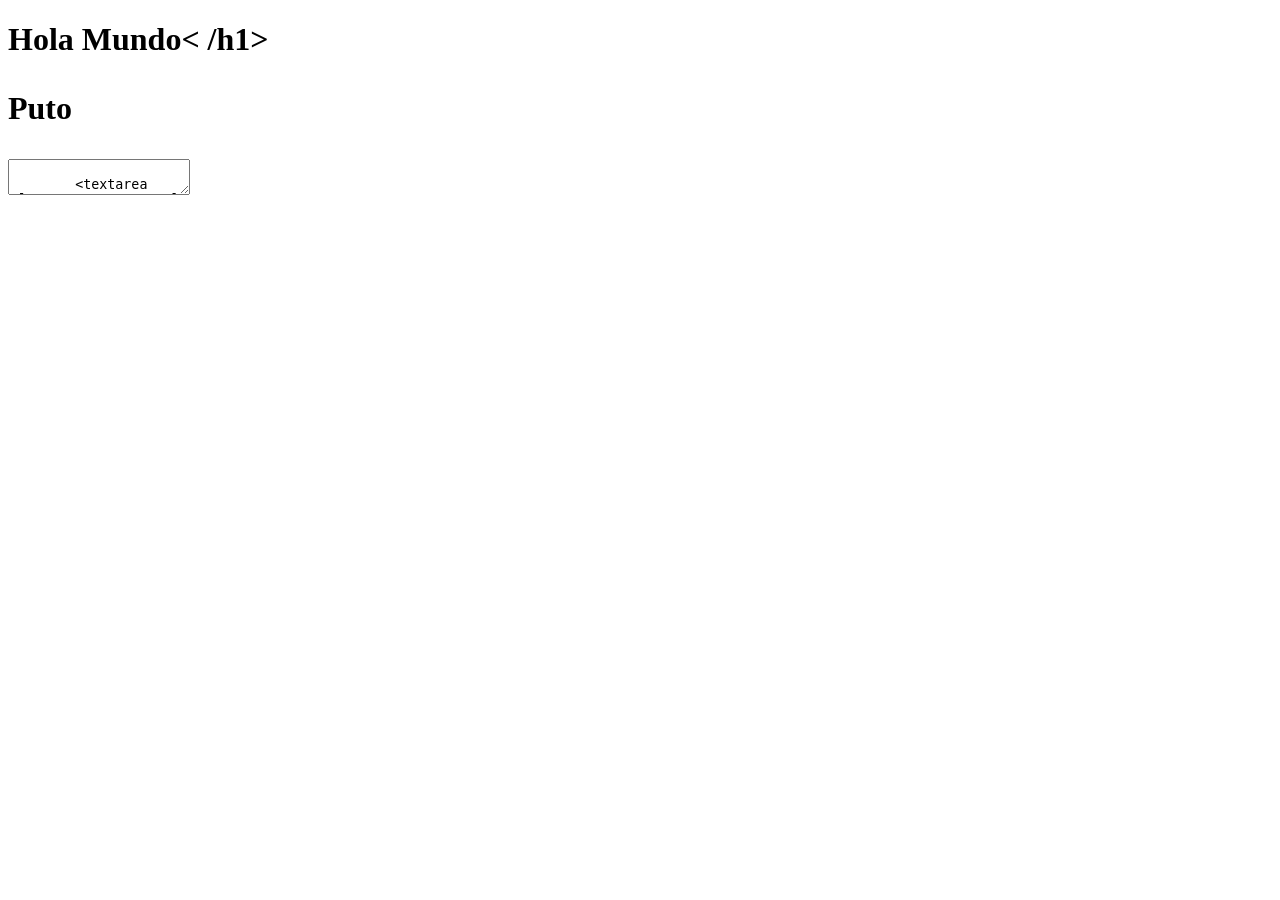
==== index.html @ 656a9cb6 "Update index.html" ====
<!DOCTYPE html>
<html lang="es-PA">
<head>
    <meta charset="UTF-8">
    <meta name="viewport" content="width=device-width, initial-scale=1.0">
    <title>Document</title>
    <link rel="stylesheet" href="style.css">
<body>
    <header class="Contenido_titulo">
    <h1 >Hola Mundo< /h1>
    <p>Puto<p>
    </header>
    <main class="contenido principal">
        <div class="subtitulo">

        </div> 
        <textarea class="Texto_analizar"> 
        <textarea class="Respuesta_analicis">

    </main>

</body>
</html>
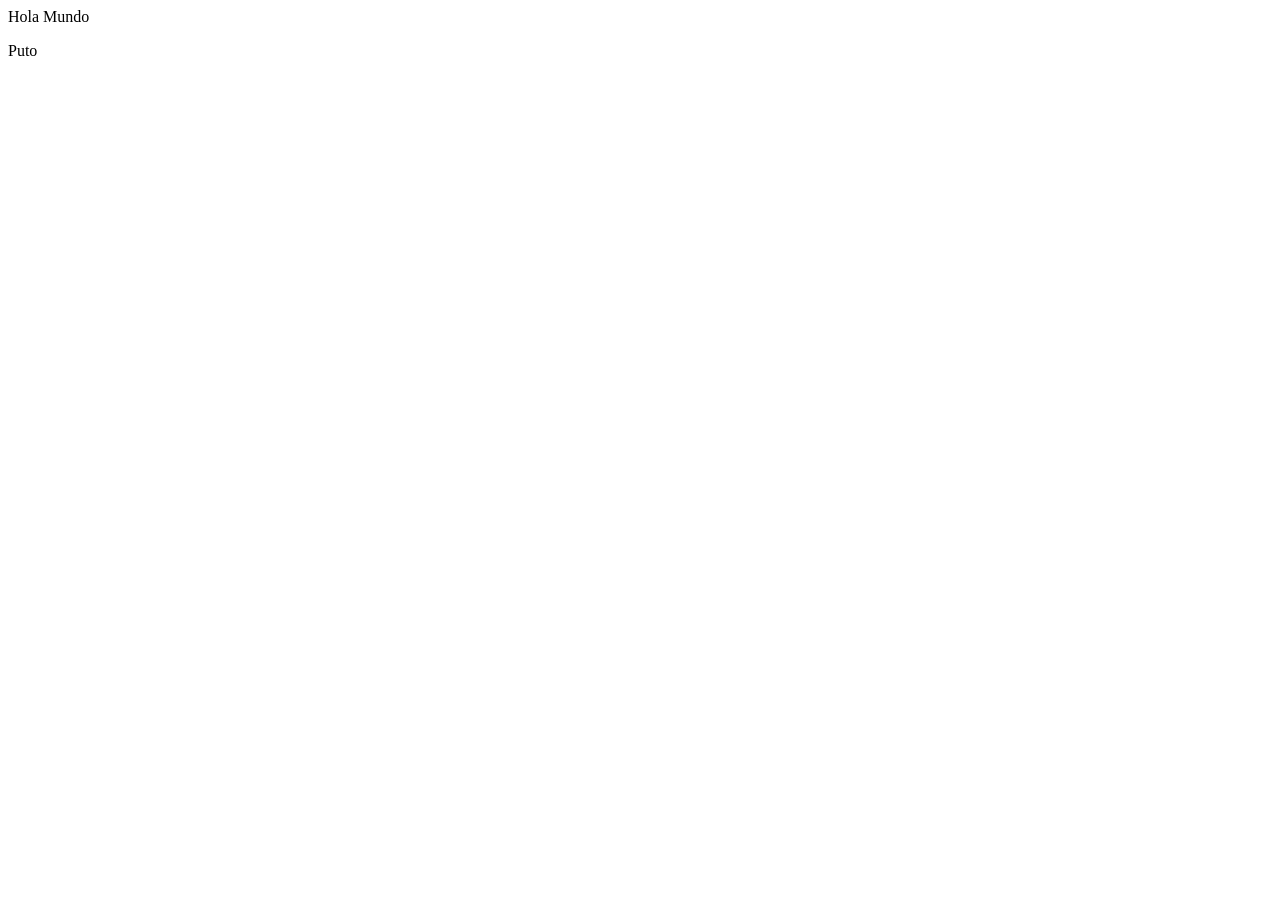
==== commit 3d679358: "Primera version" ====
--- a/index.html
+++ b/index.html
@@ -6,18 +6,7 @@
     <title>Document</title>
     <link rel="stylesheet" href="style.css">
 <body>
-    <header class="Contenido_titulo">
-    <h1 >Hola Mundo< /h1>
+    <h>Hola Mundo</h>
     <p>Puto<p>
-    </header>
-    <main class="contenido principal">
-        <div class="subtitulo">
-
-        </div> 
-        <textarea class="Texto_analizar"> 
-        <textarea class="Respuesta_analicis">
-
-    </main>
-
 </body>
 </html>
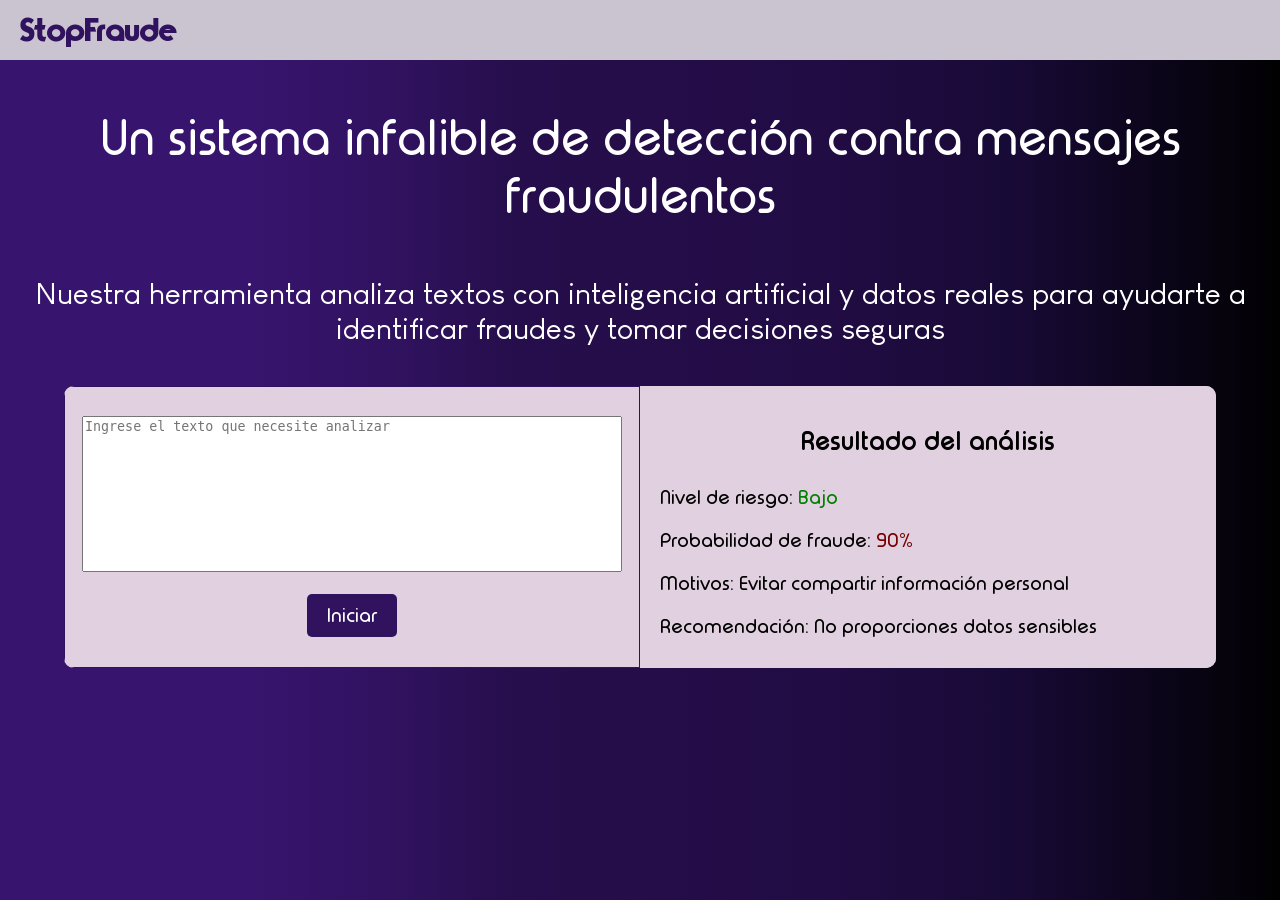
==== commit 2a0acd6f: "Pagina web" ====
--- a/index.html
+++ b/index.html
@@ -3,10 +3,42 @@
 <head>
     <meta charset="UTF-8">
     <meta name="viewport" content="width=device-width, initial-scale=1.0">
-    <title>Document</title>
+    <title>StopFraude</title>
     <link rel="stylesheet" href="style.css">
+</head>
+
 <body>
-    <h>Hola Mundo</h>
-    <p>Puto<p>
+    <div class="barra-superior">
+    <div class="Contenido_titulo">StopFraude</div>
+    </div>
+
+    <header class="mensaje_inicio">
+    <p>Un sistema infalible de detección contra mensajes fraudulentos</p>
+    </header>
+
+
+    <header class="Eslogan">
+    <p>Nuestra herramienta analiza textos con inteligencia artificial y datos reales para ayudarte a identificar fraudes y tomar decisiones seguras</p>
+    </header>
+
+
+
+<div class="cuadro">
+    <div class="izquierda">
+    <textarea id="analisis" name="analisis" rows="10" cols="30" style="width: 100%; resize: none;" placeholder="Ingrese el texto que necesite analizar"></textarea>>
+    <button class="Boton">Iniciar</button>
+    </div>
+
+    
+<div class="derecha">
+    <h2 class="titulo">Resultado del análisis</h2>
+    <div class="nivel">Nivel de riesgo: <span class="bajo">Bajo</span></div>
+    <div class="ProbFraude">Probabilidad de fraude: <span class= "porcentaje">90%</span></div>
+    <div class="Motivos">Motivos: <span class="DescripMotivos">Evitar compartir información personal</span></div>
+    <div class="Recomendacion">Recomendación: <span class="DescripMotivos">No proporciones datos sensibles</span></div>
+    </div>
+
+
+</div>
 </body>
 </html>
--- a/style.css
+++ b/style.css
@@ -0,0 +1,189 @@
+@font-face {
+    font-family: 'TipoGrafTITULO';
+    src: url('/FuentesStopFraude/TypoGraphica_demo.otf');
+    font-size: bold;
+    font-weight: bold;
+}
+
+@font-face {
+    font-family: 'TipoGrafTexto';
+    src: url('/FuentesStopFraude/Typo_Round_Regular_Demo.otf');
+    font-size: bold;
+    font-weight: bold;
+}
+
+@font-face {
+    font-family: 'TipoGrafparrafo';
+    src: url('/FuentesStopFraude/Louis\ George\ Cafe.ttf');
+    font-size: bold;
+    font-weight: bold;
+}
+
+@font-face {
+    font-family: 'TipoGraftitulo2';
+    src: url('/FuentesStopFraude/Typo_Round_Bold_Demo.otf');
+    font-size: bold;
+    font-weight: bold;
+}
+
+body {
+background: linear-gradient(to right,
+    #37146D 20%,
+    #30125F 31%,
+    #260E4C 40%,
+    #220C44 64%,
+    #180A36 79%,
+    #010102 100%
+);
+color: white;
+margin: 0;
+text-align: center;
+padding: 0;
+font-family: 'TipoGrafTITULO';
+font-weight: bold;
+}
+
+    .barra-superior {
+    width: 100%;
+    height: 60px; /* ajustar la altura */
+    background-color: #CAC4D0;
+    display: flex;
+    align-items: center;
+    padding: 0 20px;
+    box-sizing: border-box;
+    }
+
+    .Contenido_titulo {
+    font-weight: bold;
+    font-size: 200%;
+    color: #30125F;
+    }
+
+    .mensaje_inicio{
+    font-family: 'TipoGrafTexto';
+    font-size: 300%;
+    font-weight: bold;
+    margin-top: 50px;
+    }
+
+    .Eslogan{
+    font-family: 'TipoGrafparrafo';
+    font-size: 190%;
+    font-weight: bold;
+    margin-top: 50px;
+    }
+
+.cuadro {
+    background: #ddd;
+    border-radius: 10px;
+    overflow: hidden;
+    width: 90%;             /* ocupa el 90% del ancho del body */
+    max-width: 1200px;      /* opcional: no se pasa de cierto tamaño */
+    margin: 40px auto;      /* centrado horizontal */
+    display: grid;
+    grid-template-columns: 1fr 1fr;
+    box-sizing: border-box;
+}
+
+.izquierda {
+    background: #e0d0e0;
+    display: flex;
+    justify-content: center;
+    flex-direction: column;
+    align-items: center;
+    padding: 20px;
+    text-align: center;
+    border: 1px solid #30125F;
+}
+.Boton {
+    background-color: #30125F;
+    color: white;
+    padding: 10px 20px;
+    border: none;
+    border-radius: 5px;
+    cursor: pointer;
+    font-family: 'TipoGrafTexto';
+    font-size: 1.2rem;
+}
+.Boton:hover {
+    background-color: #663a9b;
+}
+
+.derecha {
+    background: #e0d0e0;
+    display: flex;
+    flex-direction: column;
+    justify-content: center;
+    align-items: center;
+    padding: 20px;
+    text-align: center;
+}
+
+.titulo {
+    display: flex;
+    flex-direction: column;
+    justify-content: flex-start; /* Para que el contenido comience desde arriba */
+    align-items: center;
+    text-align: center;
+    position: relative; /* Para posicionar elementos internos */
+    color: #000000;
+    font-family: "TipoGraftitulo2";
+}
+
+.nivel {
+    font-size: 1.2rem;
+    align-self: flex-start;
+    margin: 10px 0;
+    color: #000000;
+    font-family: "TipoGrafTexto";
+}
+
+.bajo {
+    color: green;
+}
+.ProbFraude{
+    font-size: 1.2rem;
+    align-self: flex-start;
+    margin: 10px 0;
+    color: #000000;
+    font-family: "TipoGrafTexto";
+}
+.porcentaje {
+    font-size: 1.2rem;
+    align-self: flex-start;
+    margin: 10px 0;
+    color: #750101;
+    font-family: "TipoGrafTexto";
+}
+
+.Motivos{
+    font-size: 1.2rem;
+    align-self: flex-start;
+    margin: 10px 0;
+    color: #000000;
+    font-family: "TipoGrafTexto";
+}
+
+.class{
+    font-size: 1.2rem;
+    align-self: flex-start;
+    margin: 10px 0;
+    color: #000000;
+    font-family: "TipoGrafTexto";
+}
+
+.Recomendacion{
+    font-size: 1.2rem;
+    align-self: flex-start;
+    margin: 10px 0;
+    color: #000000;
+    font-family: "TipoGrafTexto";
+}
+
+.DescripMotivos{
+    font-size: 1.2rem;
+    align-self: flex-start;
+    margin: 10px 0;
+    color: #000000;
+    font-family: "TipoGrafTexto";
+}
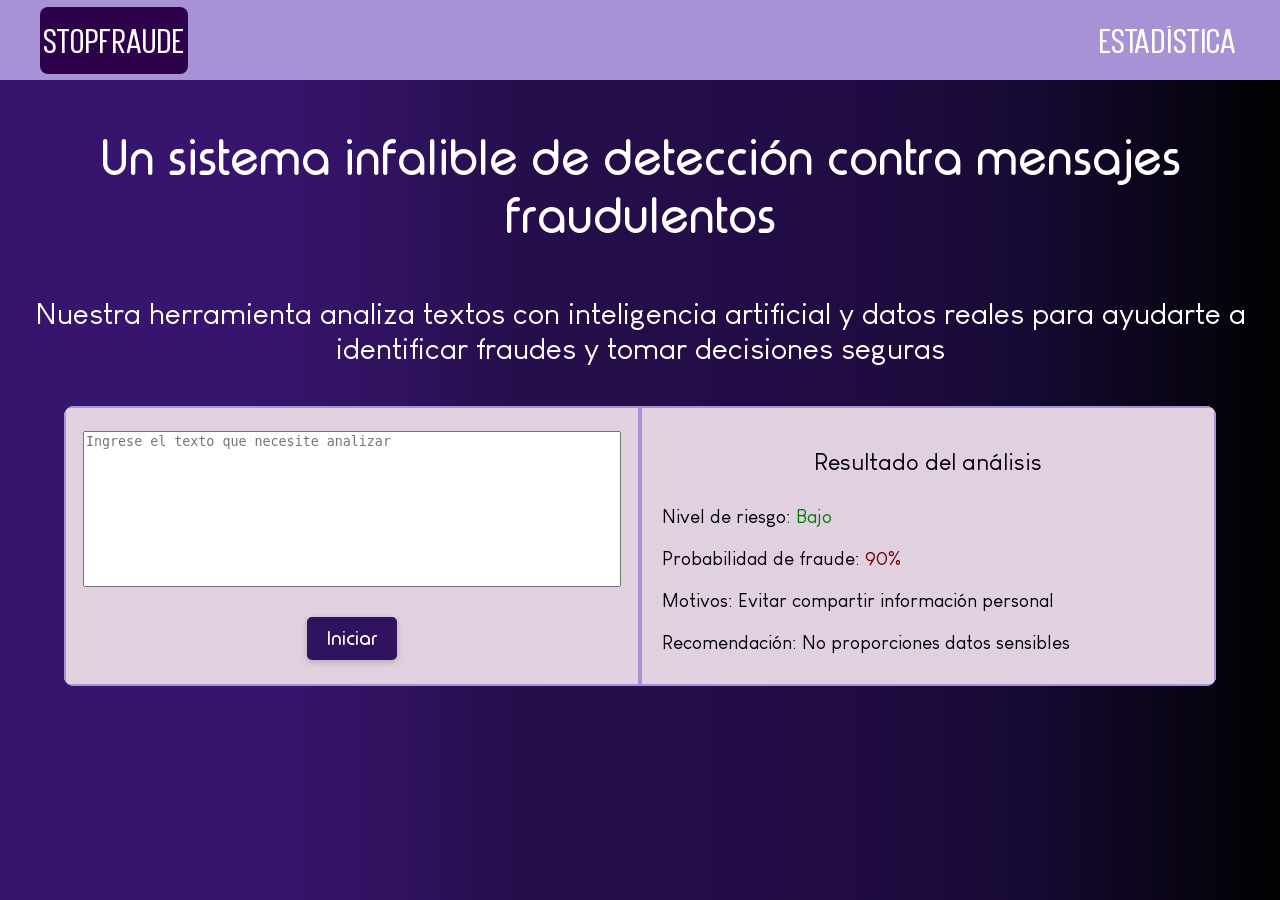
==== commit 9b2fd357: "Fuentes Modificadas" ====
--- a/index.html
+++ b/index.html
@@ -9,7 +9,8 @@
 
 <body>
     <div class="barra-superior">
-    <div class="Contenido_titulo">StopFraude</div>
+    <div class="rectangulo-stopfraude">STOPFRAUDE</div>
+    <button class="texto-estadistica" id="btn-estadistica">ESTADÍSTICA</button>
     </div>
 
     <header class="mensaje_inicio">
@@ -23,11 +24,14 @@
 
 
 
-<div class="cuadro">
-    <div class="izquierda">
-    <textarea id="analisis" name="analisis" rows="10" cols="30" style="width: 100%; resize: none;" placeholder="Ingrese el texto que necesite analizar"></textarea>>
-    <button class="Boton">Iniciar</button>
+    <div class="cuadro">
+<div class="izquierda">
+    <textarea id="analisis" name="analisis" rows="10" cols="30" style="width: 100%; resize: none;" placeholder="Ingrese el texto que necesite analizar"></textarea>
+    
+    <div style="margin-top: 30px;">
+        <button class="Boton" id="btn-analizar">Iniciar</button>
     </div>
+</div>
 
     
 <div class="derecha">
@@ -38,7 +42,6 @@
     <div class="Recomendacion">Recomendación: <span class="DescripMotivos">No proporciones datos sensibles</span></div>
     </div>
 
-
 </div>
 </body>
 </html>
--- a/style.css
+++ b/style.css
@@ -1,6 +1,6 @@
 @font-face {
     font-family: 'TipoGrafTITULO';
-    src: url('/FuentesStopFraude/TypoGraphica_demo.otf');
+    src: url('/FuentesStopFraude/Votrag.ttf');
     font-size: bold;
     font-weight: bold;
 }
@@ -21,43 +21,73 @@
 
 @font-face {
     font-family: 'TipoGraftitulo2';
-    src: url('/FuentesStopFraude/Typo_Round_Bold_Demo.otf');
+    src: url('/FuentesStopFraude/Louis\ George\ Cafe.ttf');
     font-size: bold;
     font-weight: bold;
 }
 
 body {
 background: linear-gradient(to right,
-    #37146D 20%,
-    #30125F 31%,
-    #260E4C 40%,
-    #220C44 64%,
-    #180A36 79%,
-    #010102 100%
-);
-color: white;
-margin: 0;
-text-align: center;
-padding: 0;
-font-family: 'TipoGrafTITULO';
-font-weight: bold;
+        #37146D 20%,
+        #30125F 31%,
+        #260E4C 40%,
+        #220C44 64%,
+        #180A36 79%,
+        #010102 100%
+    );
+    color: white;
+    margin: 0;
+    text-align: center;
+    padding: 0;
+    font-family: 'TipoGrafTITULO';
+    font-weight: bold;
 }
 
     .barra-superior {
-    width: 100%;
-    height: 60px; /* ajustar la altura */
-    background-color: #CAC4D0;
-    display: flex;
-    align-items: center;
-    padding: 0 20px;
+    height: 80px; /* más alto */
+    padding: 0 40px; /* más separación horizontal */
+    align-items: center;
+    display: flex;
+    justify-content: space-between;
+    align-items: center;
+    background-color: #a892d6;
     box-sizing: border-box;
-    }
-
-    .Contenido_titulo {
-    font-weight: bold;
-    font-size: 200%;
-    color: #30125F;
-    }
+}
+
+
+.rectangulo-stopfraude {
+    background-color: #2e014b;
+    color: white;
+    padding: 1px 3px;
+    border-radius: 8px;
+    font-family: 'TipoGrafTITULO';
+    font-size: 50px;
+    font-weight: bold;
+    letter-spacing: 1px;
+}
+
+
+.texto-estadistica {
+    background-color: transparent;      /* Sin fondo inicialmente */
+    color: white;                       /* Texto visible */
+    padding: 1px 3px;
+    border: none;
+    border-radius: 8px;
+    font-family: 'TipoGrafTITULO';
+    font-size: 50px;
+    font-weight: bold;
+    letter-spacing: 1px;
+    cursor: pointer;                    /* Mano al pasar encima */
+    transition: all 0.3s ease-in-out;   /* Suave animación */
+}
+
+
+.texto-estadistica:hover {
+    background-color: #2e014b;
+    box-shadow: 0 4px 6px rgba(0,0,0,0.3);
+    color: white; /* Por si algún color de fondo claro aparece */
+}
+
 
     .mensaje_inicio{
     font-family: 'TipoGrafTexto';
@@ -93,7 +123,9 @@
     align-items: center;
     padding: 20px;
     text-align: center;
-    border: 1px solid #30125F;
+}
+.izquierda, .derecha {
+    border: 2px solid #a892d6;
 }
 .Boton {
     background-color: #30125F;
@@ -104,9 +136,13 @@
     cursor: pointer;
     font-family: 'TipoGrafTexto';
     font-size: 1.2rem;
+    box-shadow: 0 2px 6px rgba(0,0,0,0.2);
+    transition: background-color 0.3s ease;
 }
 .Boton:hover {
     background-color: #663a9b;
+    box-shadow: 0 4px 6px rgba(0,0,0,0.3);
+    color: white; /* Por si algún color de fondo claro aparece */
 }
 
 .derecha {
@@ -128,6 +164,7 @@
     position: relative; /* Para posicionar elementos internos */
     color: #000000;
     font-family: "TipoGraftitulo2";
+    font-weight: bold;
 }
 
 .nivel {
@@ -135,7 +172,7 @@
     align-self: flex-start;
     margin: 10px 0;
     color: #000000;
-    font-family: "TipoGrafTexto";
+    font-family: "TipoGraftitulo2";
 }
 
 .bajo {
@@ -146,14 +183,14 @@
     align-self: flex-start;
     margin: 10px 0;
     color: #000000;
-    font-family: "TipoGrafTexto";
+    font-family: "TipoGraftitulo2";
 }
 .porcentaje {
     font-size: 1.2rem;
     align-self: flex-start;
     margin: 10px 0;
     color: #750101;
-    font-family: "TipoGrafTexto";
+    font-family: "TipoGraftitulo2";
 }
 
 .Motivos{
@@ -161,7 +198,7 @@
     align-self: flex-start;
     margin: 10px 0;
     color: #000000;
-    font-family: "TipoGrafTexto";
+    font-family: "TipoGraftitulo2";
 }
 
 .class{
@@ -169,7 +206,7 @@
     align-self: flex-start;
     margin: 10px 0;
     color: #000000;
-    font-family: "TipoGrafTexto";
+    font-family: "TipoGraftitulo2";
 }
 
 .Recomendacion{
@@ -177,7 +214,7 @@
     align-self: flex-start;
     margin: 10px 0;
     color: #000000;
-    font-family: "TipoGrafTexto";
+    font-family: "TipoGraftitulo2";
 }
 
 .DescripMotivos{
@@ -185,5 +222,5 @@
     align-self: flex-start;
     margin: 10px 0;
     color: #000000;
-    font-family: "TipoGrafTexto";
+    font-family: "TipoGraftitulo2";
 }
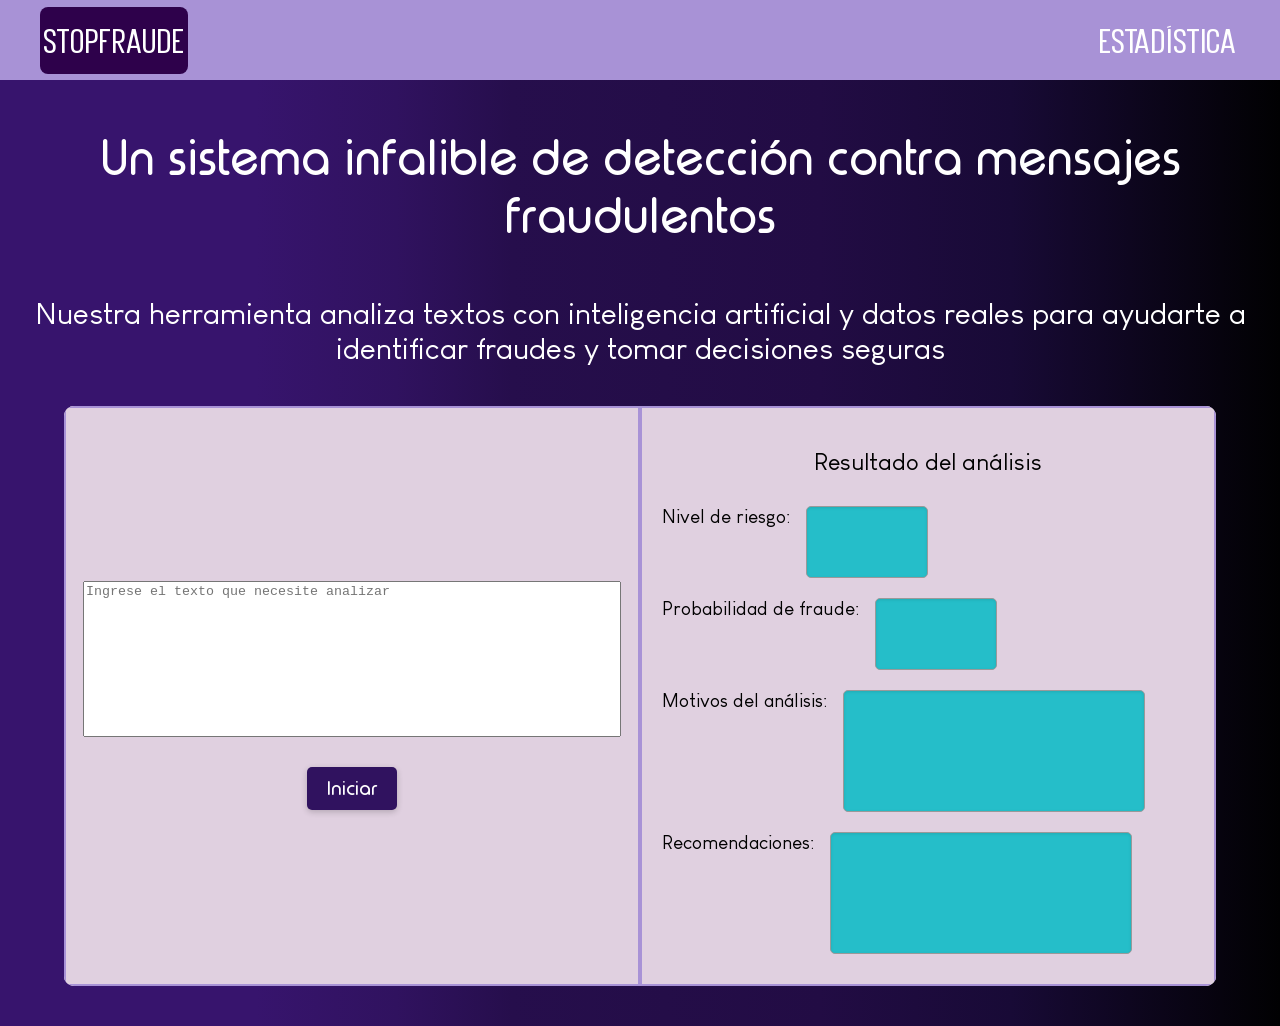
==== commit 3b5b12ff: "Texto editado" ====
--- a/index.html
+++ b/index.html
@@ -10,7 +10,8 @@
 <body>
     <div class="barra-superior">
     <div class="rectangulo-stopfraude">STOPFRAUDE</div>
-    <button class="texto-estadistica" id="btn-estadistica">ESTADÍSTICA</button>
+    <button onclick="window.location.href='estadistica.html'" class="texto-estadistica" id="btn-estadistica">ESTADÍSTICA</button>
+
     </div>
 
     <header class="mensaje_inicio">
@@ -25,7 +26,7 @@
 
 
     <div class="cuadro">
-<div class="izquierda">
+    <div class="izquierda">
     <textarea id="analisis" name="analisis" rows="10" cols="30" style="width: 100%; resize: none;" placeholder="Ingrese el texto que necesite analizar"></textarea>
     
     <div style="margin-top: 30px;">
@@ -34,14 +35,30 @@
 </div>
 
     
-<div class="derecha">
+<div class="derecha" contenteditable="false">
     <h2 class="titulo">Resultado del análisis</h2>
-    <div class="nivel">Nivel de riesgo: <span class="bajo">Bajo</span></div>
-    <div class="ProbFraude">Probabilidad de fraude: <span class= "porcentaje">90%</span></div>
-    <div class="Motivos">Motivos: <span class="DescripMotivos">Evitar compartir información personal</span></div>
-    <div class="Recomendacion">Recomendación: <span class="DescripMotivos">No proporciones datos sensibles</span></div>
+
+    <div class="nivel">
+        <div class="texto-riesgo">Nivel de riesgo:</div>
+        <div class="resultado-riesgo" id="resultado-riesgo"></div>
+    </div>
+    <div class="ProbFraude">
+        <div class="texto-probabilidad">Probabilidad de fraude:</div>
+        <div class="resultado-probabilidad" id="resultado-probabilidad"></div>
+    </div>
+
+    <div class="Motivos">
+        <div class="texto-motivos">Motivos del análisis:</div>
+        <div class="resultado-motivos" id="resultado-motivos"></div>
+    </div>
+
+    <div class="Recomendacion">
+        <div class="texto-recomendacion">Recomendaciones:</div>
+        <div class="resultado-recomendacion" id="resultado-recomendacion"></div>
     </div>
 
 </div>
+
+
 </body>
 </html>
--- a/style.css
+++ b/style.css
@@ -168,59 +168,110 @@
 }
 
 .nivel {
-    font-size: 1.2rem;
-    align-self: flex-start;
-    margin: 10px 0;
-    color: #000000;
-    font-family: "TipoGraftitulo2";
-}
-
-.bajo {
-    color: green;
-}
+    display: flex;
+    flex-direction: row;
+    align-self: flex-start;
+    justify-content: center;
+    gap: 15px;
+    margin: 10px 0;
+    font-size: 1.2rem;
+    font-family: "TipoGraftitulo2";
+    color: #000000;
+}
+
+.texto-riesgo, .texto-probabilidad,
+.texto-motivos, .texto-recomendacion {
+    white-space: nowrap;
+}
+
+.resultado-riesgo, .resultado-probabilidad {
+    width: 100px;
+    height: 50px;
+    background-color: #25bec9;
+    border: 1px solid #999;
+    border-radius: 5px;
+    padding: 10px;
+    color: #000000;
+    overflow-y: auto;
+    box-shadow: inset 0 1px 3px rgba(0,0,0,0.1);
+}
+
+.resultado-motivos,
+.resultado-recomendacion {
+    width: 280px;
+    height: 100px;
+    background-color: #25bec9;
+    border: 1px solid #999;
+    border-radius: 5px;
+    padding: 10px;
+    color: #000000;
+    overflow-y: auto;
+    box-shadow: inset 0 1px 3px rgba(0,0,0,0.1);
+}
+
 .ProbFraude{
-    font-size: 1.2rem;
-    align-self: flex-start;
-    margin: 10px 0;
-    color: #000000;
-    font-family: "TipoGraftitulo2";
-}
-.porcentaje {
-    font-size: 1.2rem;
-    align-self: flex-start;
-    margin: 10px 0;
-    color: #750101;
-    font-family: "TipoGraftitulo2";
-}
+    display: flex;
+    flex-direction: row;
+    align-self: flex-start;
+    justify-content: center;
+    gap: 15px;
+    margin: 10px 0;
+    font-size: 1.2rem;
+    font-family: "TipoGraftitulo2";
+    color: #000000;
+}
+
 
 .Motivos{
-    font-size: 1.2rem;
-    align-self: flex-start;
-    margin: 10px 0;
-    color: #000000;
-    font-family: "TipoGraftitulo2";
-}
-
-.class{
-    font-size: 1.2rem;
-    align-self: flex-start;
-    margin: 10px 0;
-    color: #000000;
-    font-family: "TipoGraftitulo2";
-}
+    display: flex;
+    flex-direction: row;
+    align-self: flex-start;
+    justify-content: center;
+    gap: 15px;
+    margin: 10px 0;
+    font-size: 1.2rem;
+    font-family: "TipoGraftitulo2";
+    color: #000000;
+}
+
 
 .Recomendacion{
-    font-size: 1.2rem;
-    align-self: flex-start;
-    margin: 10px 0;
-    color: #000000;
-    font-family: "TipoGraftitulo2";
-}
-
-.DescripMotivos{
-    font-size: 1.2rem;
-    align-self: flex-start;
-    margin: 10px 0;
-    color: #000000;
-    font-family: "TipoGraftitulo2";
-}+    display: flex;
+    flex-direction: row;
+    align-self: flex-start;
+    justify-content: center;
+    gap: 15px;
+    margin: 10px 0;
+    font-size: 1.2rem;
+    font-family: "TipoGraftitulo2";
+    color: #000000;
+}
+
+
+
+
+
+.Cuadro2 {
+    display: grid;
+    grid-template-columns: repeat(5, 1fr);
+    grid-template-rows: repeat(5, 1fr);
+    gap: 8px;
+}
+    
+.NumMensajes {
+    grid-column: span 2 / span 2;
+    grid-row: span 3 / span 3;
+}
+
+.Porcentaje {
+    grid-column: span 2 / span 2;
+    grid-row: span 3 / span 3;
+    grid-column-start: 4;
+}
+
+.NumPalaDetect {
+    grid-column: span 5 / span 5;
+    grid-row: span 2 / span 2;
+    grid-row-start: 4;
+}
+        
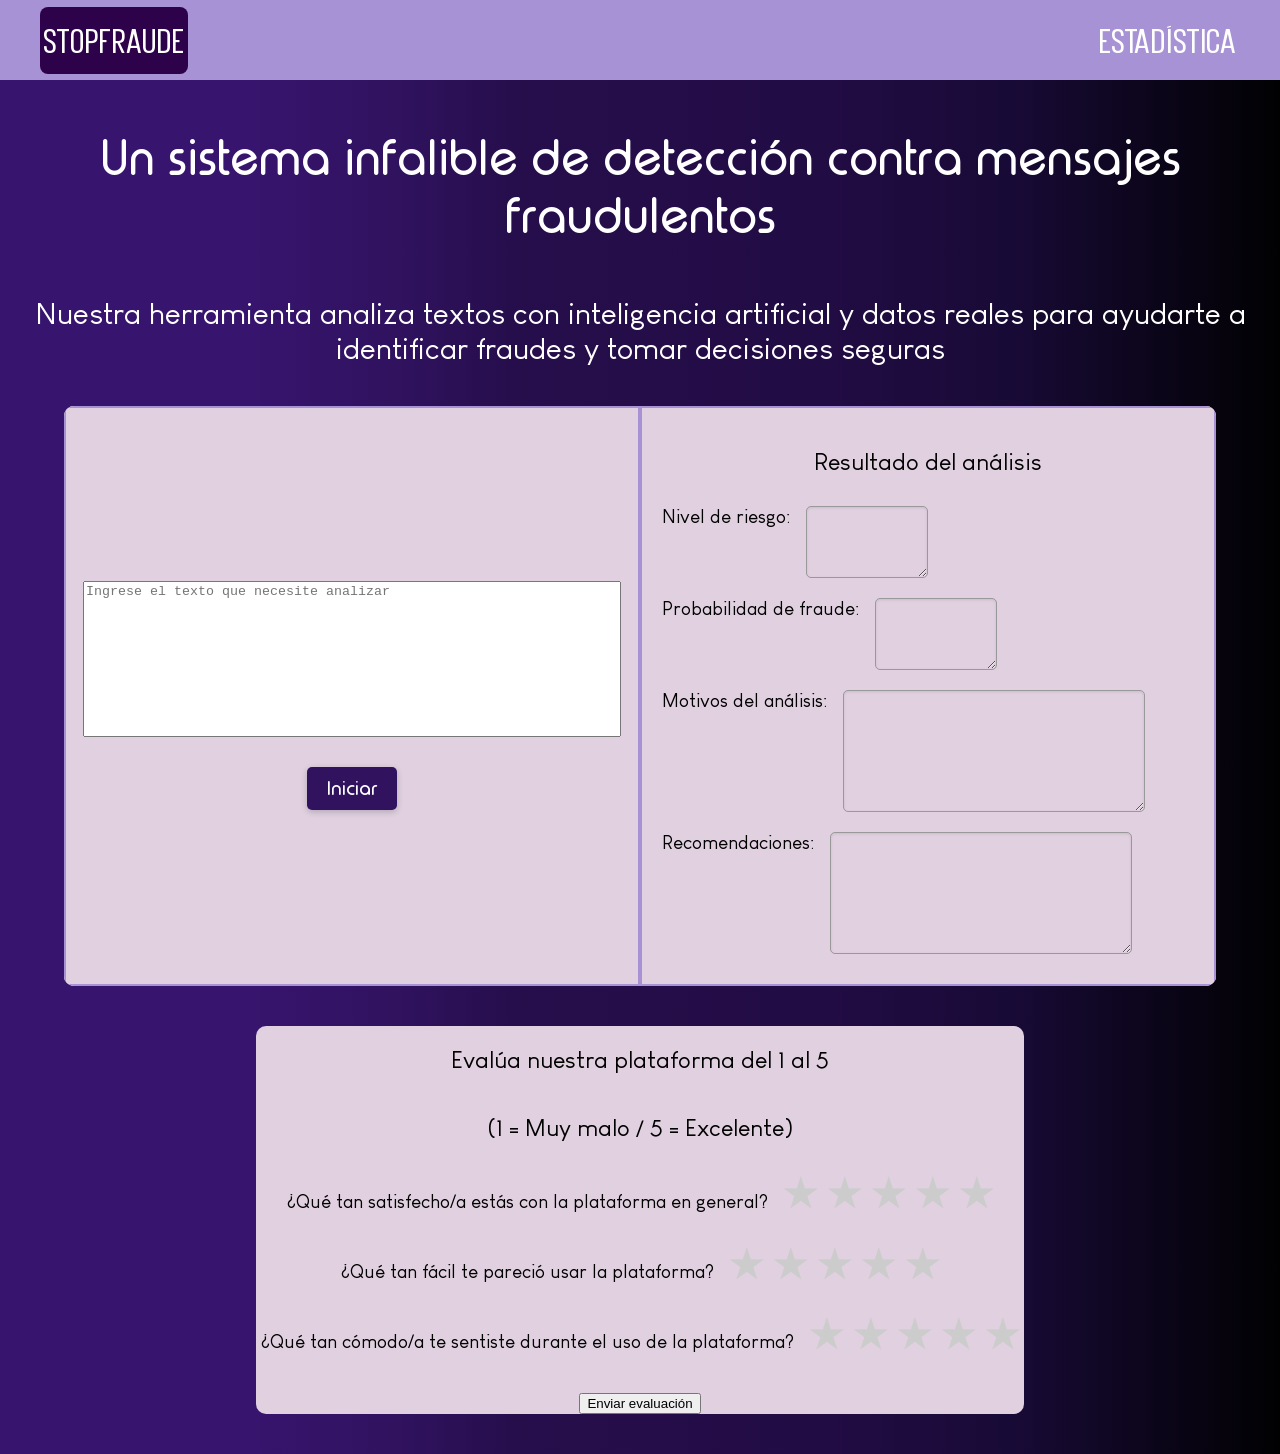
==== commit 73f8d8d1: "Se añade el apartado de valoracion" ====
--- a/index.html
+++ b/index.html
@@ -36,29 +36,111 @@
 
     
 <div class="derecha" contenteditable="false">
-    <h2 class="titulo">Resultado del análisis</h2>
+            <h2 class="titulo">Resultado del análisis</h2>
 
-    <div class="nivel">
-        <div class="texto-riesgo">Nivel de riesgo:</div>
-        <div class="resultado-riesgo" id="resultado-riesgo"></div>
-    </div>
-    <div class="ProbFraude">
-        <div class="texto-probabilidad">Probabilidad de fraude:</div>
-        <div class="resultado-probabilidad" id="resultado-probabilidad"></div>
+            <!-- Textarea for risk level result -->
+            <div class="nivel">
+                <div class="texto-riesgo">Nivel de riesgo:</div>
+                <textarea class="resultado-riesgo" id="resultado-riesgo" readonly></textarea>
+            </div>
+            <!-- Textarea for fraud probability result -->
+            <div class="ProbFraude">
+                <div class="texto-probabilidad">Probabilidad de fraude:</div>
+                <textarea class="resultado-probabilidad" id="resultado-probabilidad" readonly></textarea>
+            </div>
+
+            <div class="Motivos">
+                <div class="texto-motivos">Motivos del análisis:</div>
+                <textarea class="resultado-motivos" id="resultado-motivos" readonly></textarea>
+            </div>
+
+            <div class="Recomendacion">
+                <div class="texto-recomendacion">Recomendaciones:</div>
+                <textarea class="resultado-recomendacion" id="resultado-recomendacion" readonly></textarea>
+            </div>
+        </div>
     </div>
 
-    <div class="Motivos">
-        <div class="texto-motivos">Motivos del análisis:</div>
-        <div class="resultado-motivos" id="resultado-motivos"></div>
+    <div class="CuadroCalificacion">
+    <div class="titulo-Calificacion">
+        <h2>Evalúa nuestra plataforma del 1 al 5</h2>
+        <h2>(1 = Muy malo / 5 = Excelente)</h2>
     </div>
 
-    <div class="Recomendacion">
-        <div class="texto-recomendacion">Recomendaciones:</div>
-        <div class="resultado-recomendacion" id="resultado-recomendacion"></div>
-    </div>
+    <form id="form-evaluacion">
+        <div class="Primera-pregunta">
+        <p>¿Qué tan satisfecho/a estás con la plataforma en general?</p>
+        <div class="star-rating">
+            <input type="radio" name="pregunta1" id="5-stars1" value="5"><label for="5-stars1">★</label>
+            <input type="radio" name="pregunta1" id="4-stars1" value="4"><label for="4-stars1">★</label>
+            <input type="radio" name="pregunta1" id="3-stars1" value="3"><label for="3-stars1">★</label>
+            <input type="radio" name="pregunta1" id="2-stars1" value="2"><label for="2-stars1">★</label>
+            <input type="radio" name="pregunta1" id="1-star1" value="1"><label for="1-star1">★</label>
+        </div>
+        </div>
 
+        <div class="Segunda-pregunta">
+        <p>¿Qué tan fácil te pareció usar la plataforma?</p>
+        <div class="star-rating">
+            <input type="radio" name="pregunta2" id="5-stars2" value="5"><label for="5-stars2">★</label>
+            <input type="radio" name="pregunta2" id="4-stars2" value="4"><label for="4-stars2">★</label>
+            <input type="radio" name="pregunta2" id="3-stars2" value="3"><label for="3-stars2">★</label>
+            <input type="radio" name="pregunta2" id="2-stars2" value="2"><label for="2-stars2">★</label>
+            <input type="radio" name="pregunta2" id="1-star2" value="1"><label for="1-star2">★</label>
+        </div>
+        </div>
+
+        <div class="Tercera-pregunta">
+        <p>¿Qué tan cómodo/a te sentiste durante el uso de la plataforma?</p>
+        <div class="star-rating">
+            <input type="radio" name="pregunta3" id="5-stars3" value="5"><label for="5-stars3">★</label>
+            <input type="radio" name="pregunta3" id="4-stars3" value="4"><label for="4-stars3">★</label>
+            <input type="radio" name="pregunta3" id="3-stars3" value="3"><label for="3-stars3">★</label>
+            <input type="radio" name="pregunta3" id="2-stars3" value="2"><label for="2-stars3">★</label>
+            <input type="radio" name="pregunta3" id="1-star3" value="1"><label for="1-star3">★</label>
+        </div>
+        </div>
+
+        <div style="text-align: center; margin-top: 20px;">
+        <button type="submit">Enviar evaluación</button>
+        </div>
+    </form>
 </div>
 
 
+
+<script>
+    document.getElementById("form-evaluacion").addEventListener("submit", function(e) {
+            e.preventDefault();
+            const form = new FormData(e.target);
+            const p1 = form.get("pregunta1");
+            const p2 = form.get("pregunta2");
+            const p3 = form.get("pregunta3");
+
+            if (!p1 || !p2 || !p3) {
+                alert("Por favor responde todas las preguntas.");
+                return;
+            }
+
+            fetch("http://127.0.0.1:8000/guardar-calificacion", {
+                method: "POST",
+                headers: { "Content-Type": "application/json" },
+                body: JSON.stringify({
+                    pregunta1: parseInt(p1),
+                    pregunta2: parseInt(p2),
+                    pregunta3: parseInt(p3)
+                })
+            })
+            .then(res => res.json())
+            .then(data => {
+                alert("Gracias por tu evaluación.");
+            })
+            .catch(err => {
+                console.error("Error:", err);
+                alert("Hubo un problema al enviar tu evaluación.");
+            });
+        });
+</script>
+
 </body>
 </html>
--- a/style.css
+++ b/style.css
@@ -187,7 +187,7 @@
 .resultado-riesgo, .resultado-probabilidad {
     width: 100px;
     height: 50px;
-    background-color: #25bec9;
+    background-color: #e0d0e0;
     border: 1px solid #999;
     border-radius: 5px;
     padding: 10px;
@@ -200,7 +200,7 @@
 .resultado-recomendacion {
     width: 280px;
     height: 100px;
-    background-color: #25bec9;
+    background-color: #e0d0e0;
     border: 1px solid #999;
     border-radius: 5px;
     padding: 10px;
@@ -247,7 +247,57 @@
     color: #000000;
 }
 
-
+.CuadroCalificacion {
+    background: #e0d0e0;
+    border-radius: 10px;
+    overflow: hidden;
+    width: 60%;
+    max-width: 1200px;
+    margin: 40px auto;
+    box-sizing: border-box;
+}
+
+.titulo-Calificacion{
+    display: flex;
+    flex-direction: column;
+    justify-content: flex-start; /* Para que el contenido comience desde arriba */
+    align-items: center;
+    text-align: center;
+    position: relative; /* Para posicionar elementos internos */
+    color: #000000;
+    font-family: "TipoGraftitulo2";
+    font-weight: bold;
+}
+.Primera-pregunta, .Segunda-pregunta , .Tercera-pregunta {
+    display: flex;
+    flex-direction: row;
+    align-self: flex-start;
+    justify-content: center;
+    gap: 15px;
+    margin: 10px 0;
+    font-size: 1.2rem;
+    font-family: "TipoGraftitulo2";
+    color: #000000;
+}
+
+
+    .star-rating {
+    direction: rtl;
+    unicode-bidi: bidi-override;
+    font-size: 2em;
+    }
+    .star-rating input {
+    display: none;
+    }
+    .star-rating label {
+    color: #ccc;
+    cursor: pointer;
+    }
+    .star-rating input:checked ~ label,
+    .star-rating label:hover,
+    .star-rating label:hover ~ label {
+    color: gold;
+    }
 
 
 
